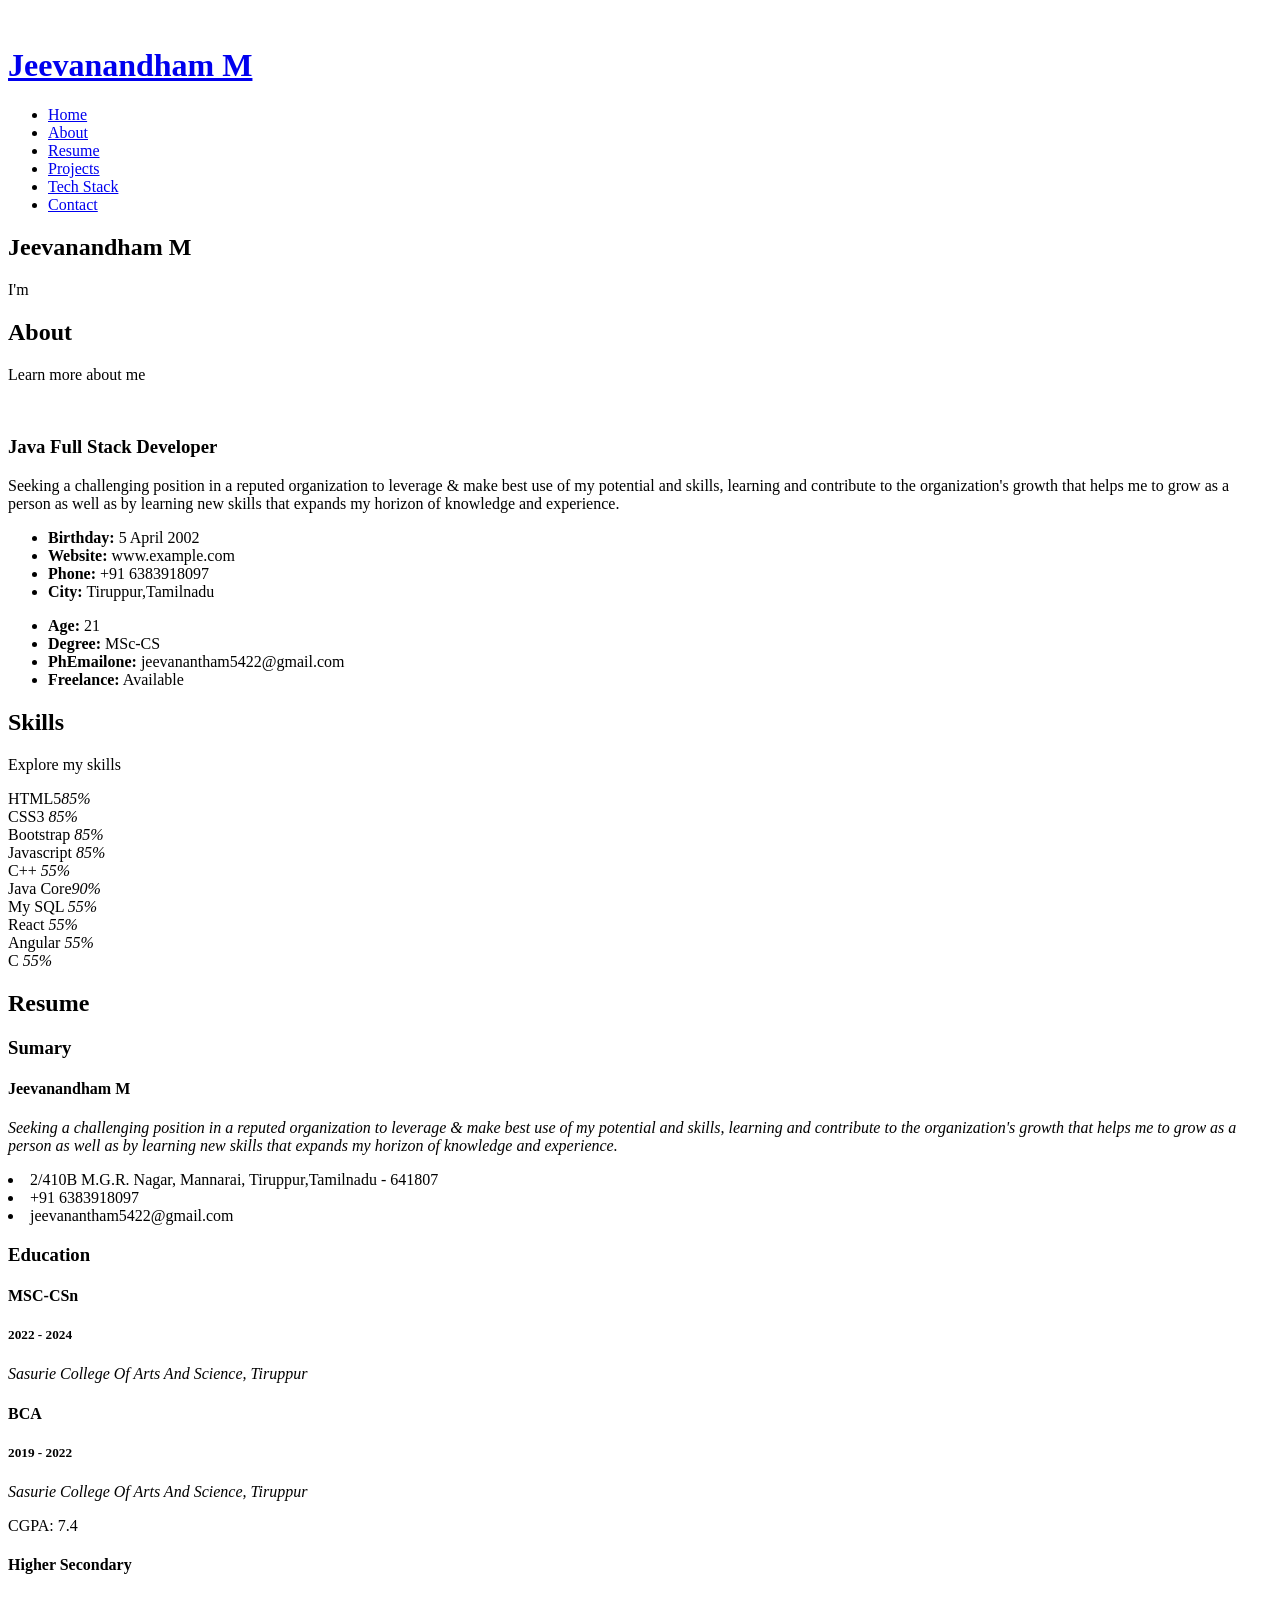
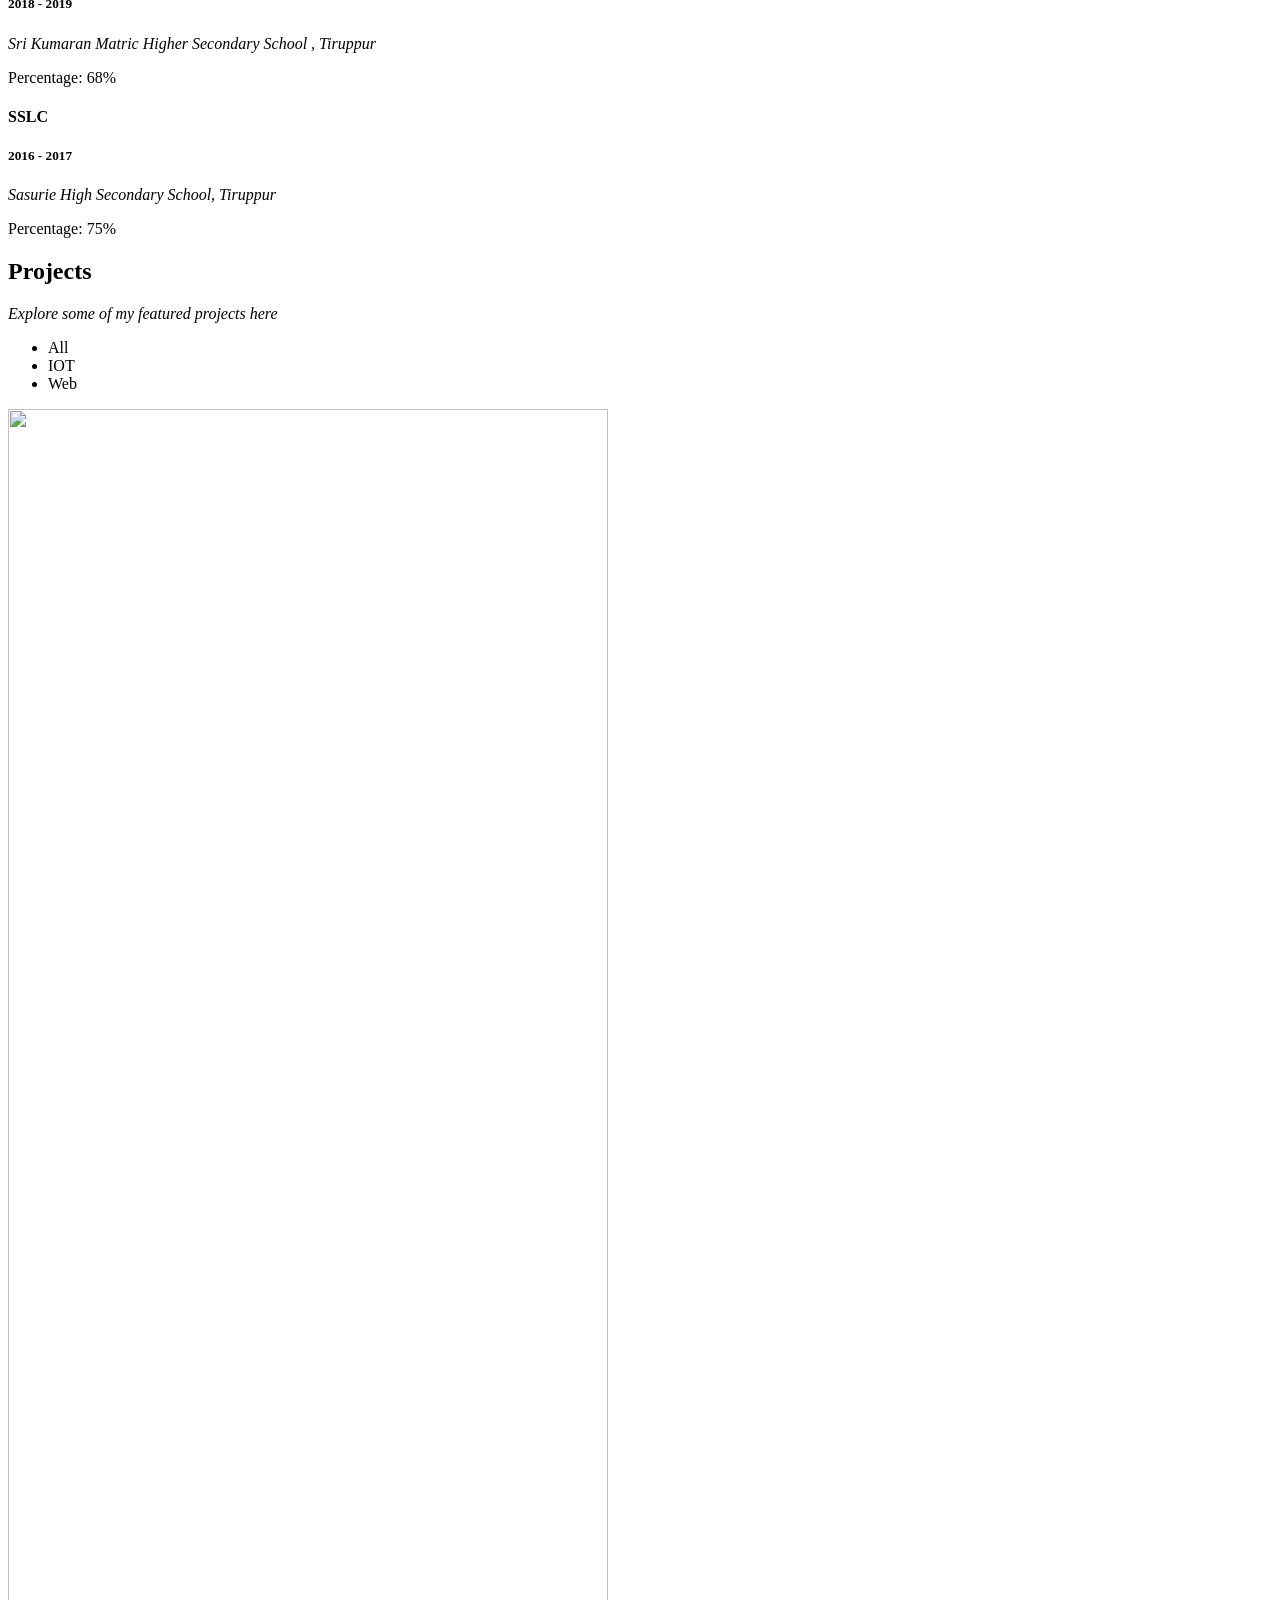
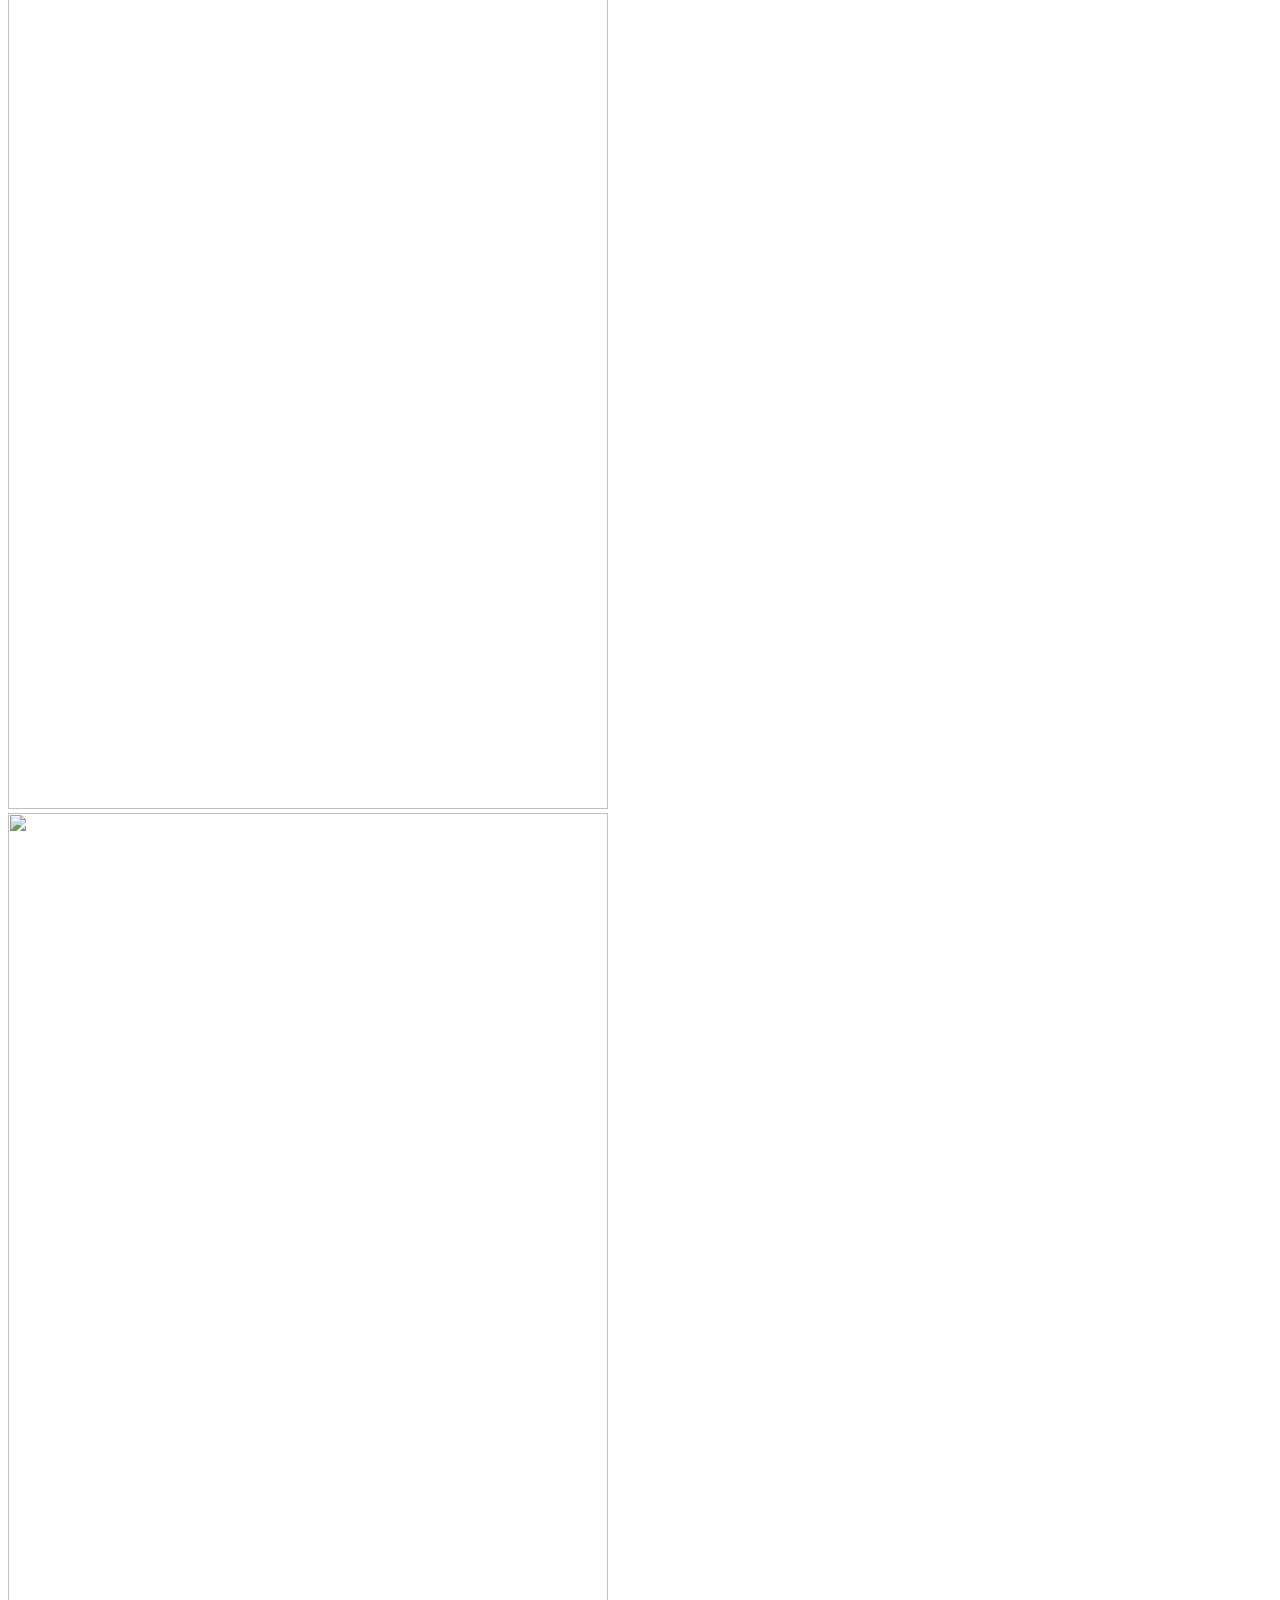
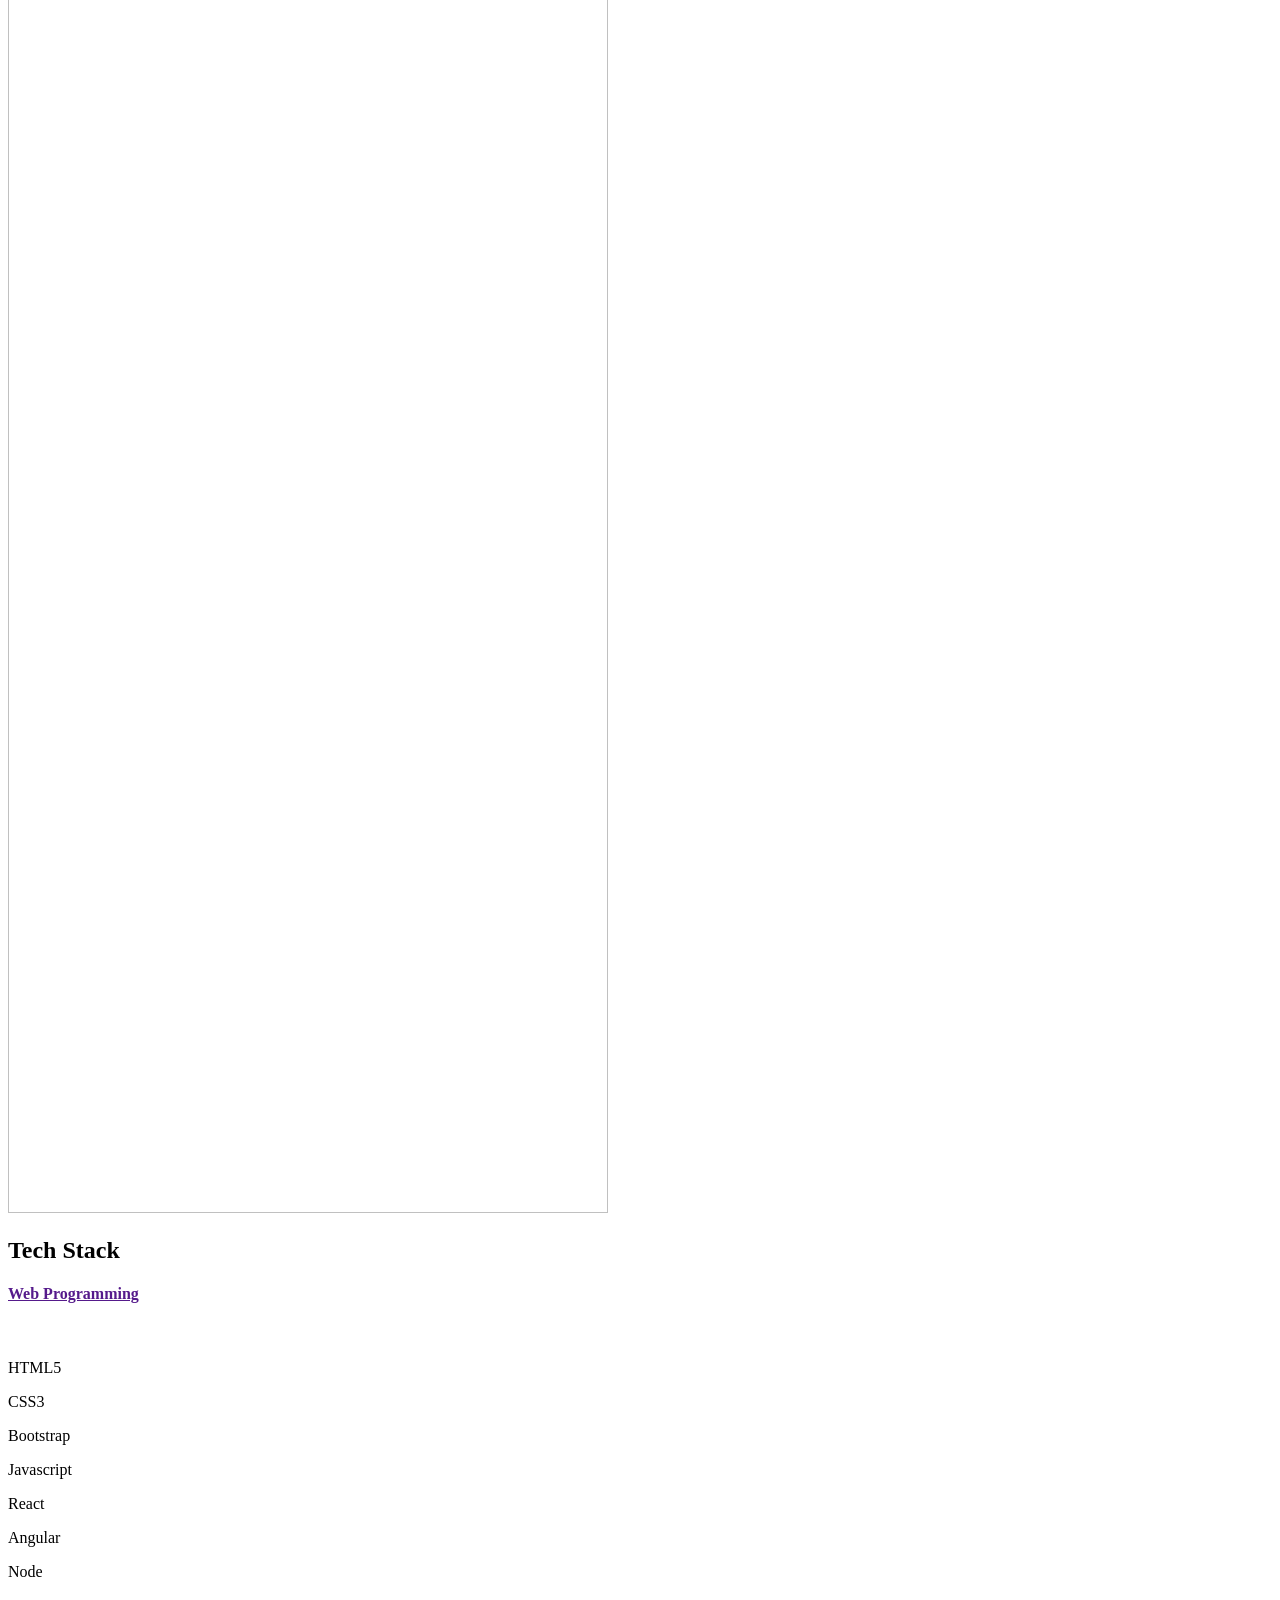
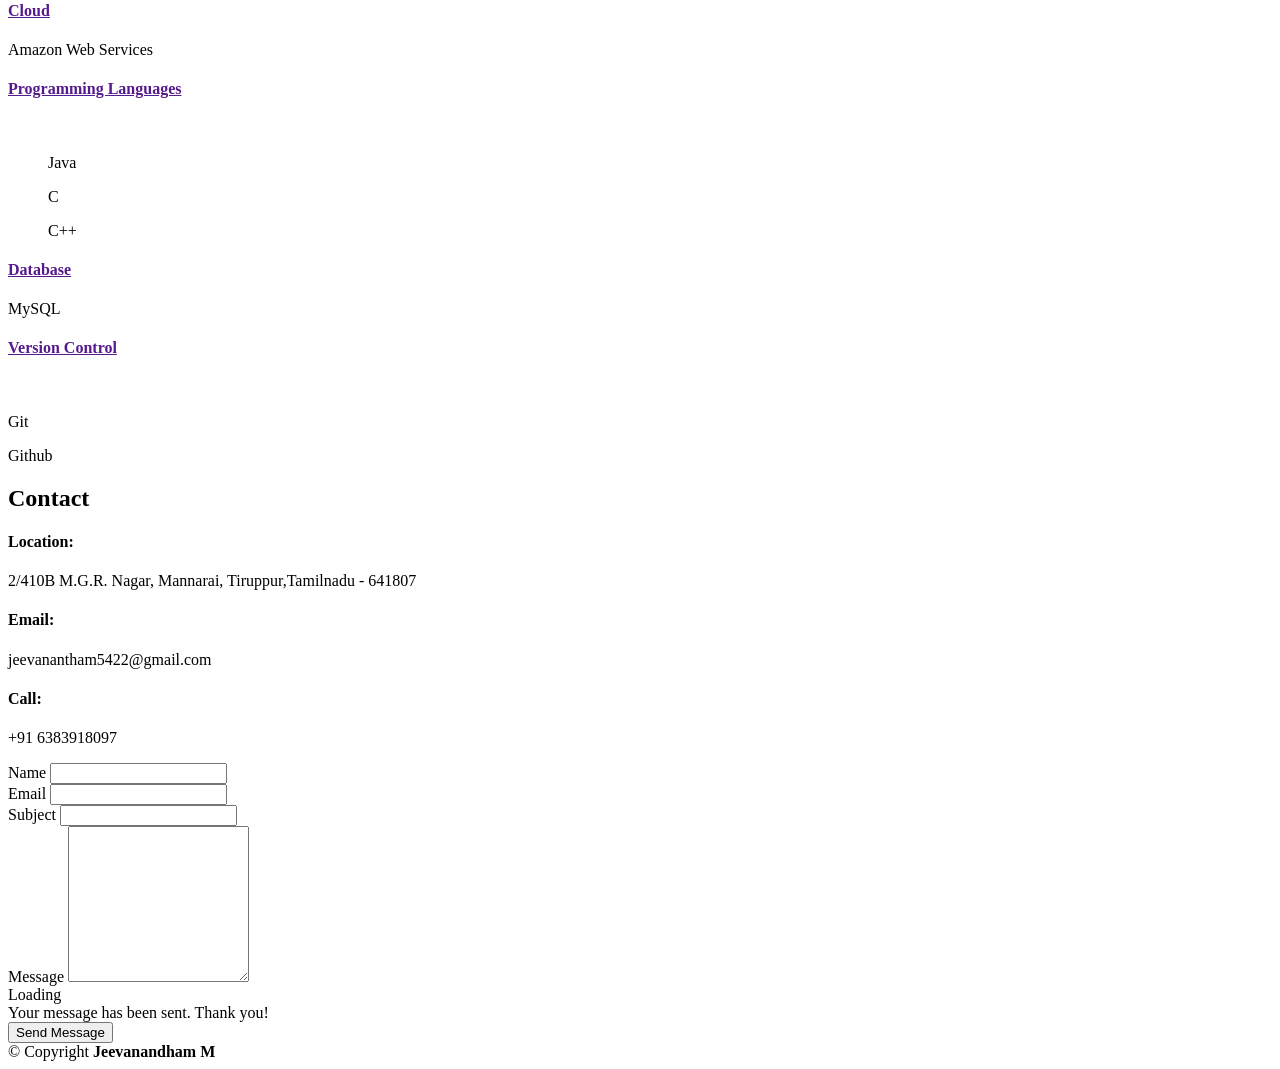
==== index.html @ 2268c5b4 "Add files via upload" ====
<!DOCTYPE html>
<html lang="en">

<head>
  <meta charset="utf-8">
  <meta content="width=device-width, initial-scale=1.0" name="viewport">

  <title>Portfolio</title>
  <meta content="" name="description">
  <meta content="" name="keywords">

  <!-- Favicons -->
  <link href="assets/img/favicon.png" rel="icon">
  <link href="assets/img/apple-touch-icon.png" rel="apple-touch-icon">

  <!-- Google Fonts -->
  <link href="https://fonts.googleapis.com/css?family=Open+Sans:300,300i,400,400i,600,600i,700,700i|Raleway:300,300i,400,400i,500,500i,600,600i,700,700i|Poppins:300,300i,400,400i,500,500i,600,600i,700,700i" rel="stylesheet">

  <!-- Vendor CSS Files -->
  <link href="assets/vendor/aos/aos.css" rel="stylesheet">
  <link href="assets/vendor/bootstrap/css/bootstrap.min.css" rel="stylesheet">
  <link href="assets/vendor/bootstrap-icons/bootstrap-icons.css" rel="stylesheet">
  <link href="assets/vendor/boxicons/css/boxicons.min.css" rel="stylesheet">
  <link href="assets/vendor/glightbox/css/glightbox.min.css" rel="stylesheet">
  <link href="assets/vendor/swiper/swiper-bundle.min.css" rel="stylesheet">

  <!-- Template Main CSS File -->
  <link href="assets/css/style.css" rel="stylesheet">

  <!-- =======================================================
  * Template Name: iPortfolio
  * Updated: Mar 12 2024 with Bootstrap v5.3.3
  * Template URL: https://bootstrapmade.com/iportfolio-bootstrap-portfolio-websites-template/
  * Author: BootstrapMade.com
  * License: https://bootstrapmade.com/license/
  ======================================================== -->
</head>

<body>

  <!-- ======= Mobile nav toggle button ======= -->
  <i class="bi bi-list mobile-nav-toggle d-xl-none"></i>

  <!-- ======= Header ======= -->
  <header id="header">
    <div class="d-flex flex-column">

      <div class="profile">
        <img src="assets/img/profile-img.jpeg" alt="" class="img-fluid rounded-circle">
        <h1 class="text-light"><a href="index.html">Jeevanandham M</a></h1>
        <div class="social-links mt-3 text-center">
          <a href="https://github.com/jeeva54" class="github"><i class="bx bxl-github"></i></a>
          <a href="https://www.linkedin.com/in/jeeva-nantham-ab039b26a/" class="linkedin"><i class="bx bxl-linkedin"></i></a>
        </div>
      </div>

      <nav id="navbar" class="nav-menu navbar">
        <ul>
          <li><a href="#hero" class="nav-link scrollto active"><i class="bx bx-home"></i> <span>Home</span></a></li>
          <li><a href="#about" class="nav-link scrollto"><i class="bx bx-user"></i> <span>About</span></a></li>
          <li><a href="#resume" class="nav-link scrollto"><i class="bx bx-file-blank"></i> <span>Resume</span></a></li>
          <li><a href="#portfolio" class="nav-link scrollto"><i class="bx bx-book-content"></i> <span>Projects</span></a></li>
          <li><a href="#services" class="nav-link scrollto"><i class="bx bx-server"></i> <span>Tech Stack</span></a></li>
          <li><a href="#contact" class="nav-link scrollto"><i class="bx bx-envelope"></i> <span>Contact</span></a></li>
        </ul>
      </nav><!-- .nav-menu -->
    </div>
  </header><!-- End Header -->

  <!-- ======= Hero Section ======= -->
  <section id="hero" class="d-flex flex-column justify-content-center align-items-center">
    <div class="hero-container" data-aos="fade-in">
      <h1>Jeevanandham M</h1>
      <p>I'm <span class="typed" data-typed-items="Java Full Stack Developer"></span></p>
    </div>
  </section><!-- End Hero -->

  <main id="main">

    <!-- ======= About Section ======= -->
    <section id="about" class="about">
      <div class="container">

        <div class="section-title">
          <h2>About</h2>
          <p>Learn more about me</p>
        </div>

        <div class="row">
          <div class="col-lg-4" data-aos="fade-right">
            <img src="assets/img/profile-img.jpeg" class="img-fluid" alt="">
          </div>
          <div class="col-lg-8 pt-4 pt-lg-0 content" data-aos="fade-left">
            <h3>Java Full Stack Developer</h3>
            <p class="fst-italic">
              Seeking a challenging position in a reputed organization to
              leverage & make best use of my potential and skills, learning
              and contribute to the organization's growth that helps me to
              grow as a person as well as by learning new skills that
              expands my horizon of knowledge and experience.
            </p>
            <div class="row">
              <div class="col-lg-6">
                <ul>
                  <li><i class="bi bi-chevron-right"></i> <strong>Birthday:</strong> <span>5 April 2002</span></li>
                  <li><i class="bi bi-chevron-right"></i> <strong>Website:</strong> <span>www.example.com</span></li>
                  <li><i class="bi bi-chevron-right"></i> <strong>Phone:</strong> <span>+91 6383918097</span></li>
                  <li><i class="bi bi-chevron-right"></i> <strong>City:</strong> <span>Tiruppur,Tamilnadu</span></li>
                </ul>
              </div>
              <div class="col-lg-6">
                <ul>
                  <li><i class="bi bi-chevron-right"></i> <strong>Age:</strong> <span>21</span></li>
                  <li><i class="bi bi-chevron-right"></i> <strong>Degree:</strong> <span>MSc-CS</span></li>
                  <li><i class="bi bi-chevron-right"></i> <strong>PhEmailone:</strong> <span>jeevanantham5422@gmail.com</span></li>
                  <li><i class="bi bi-chevron-right"></i> <strong>Freelance:</strong> <span>Available</span></li>
                </ul>
              </div>
            </div>
          </div>
        </div>

      </div>
    </section><!-- End About Section -->


    <!-- ======= Skills Section ======= -->
    <section id="skills" class="skills section-bg">
      <div class="container">

        <div class="section-title">
          <h2>Skills</h2>
          <p> Explore my skills</p>
        </div>

        <div class="row skills-content">

          <div class="col-lg-6" data-aos="fade-up">

            <div class="progress">
              <span class="skill">HTML5<i class="val">85%</i></span>
              <div class="progress-bar-wrap">
                <div class="progress-bar" role="progressbar" aria-valuenow="100" aria-valuemin="0" aria-valuemax="100"></div>
              </div>
            </div>

            <div class="progress">
              <span class="skill">CSS3 <i class="val">85%</i></span>
              <div class="progress-bar-wrap">
                <div class="progress-bar" role="progressbar" aria-valuenow="90" aria-valuemin="0" aria-valuemax="100"></div>
              </div>
            </div>

            <div class="progress">
              <span class="skill">Bootstrap <i class="val">85%</i></span>
              <div class="progress-bar-wrap">
                <div class="progress-bar" role="progressbar" aria-valuenow="90" aria-valuemin="0" aria-valuemax="100"></div>
              </div>
            </div>

            <div class="progress">
              <span class="skill">Javascript <i class="val">85%</i></span>
              <div class="progress-bar-wrap">
                <div class="progress-bar" role="progressbar" aria-valuenow="90" aria-valuemin="0" aria-valuemax="100"></div>
              </div>
            </div>

            <div class="progress">
              <span class="skill">C++ <i class="val">55%</i></span>
              <div class="progress-bar-wrap">
                <div class="progress-bar" role="progressbar" aria-valuenow="80" aria-valuemin="0" aria-valuemax="100"></div>
              </div>
            </div>

          </div>

          <div class="col-lg-6" data-aos="fade-up" data-aos-delay="100">

            <div class="progress">
              <span class="skill">Java Core<i class="val">90%</i></span>
              <div class="progress-bar-wrap">
                <div class="progress-bar" role="progressbar" aria-valuenow="75" aria-valuemin="0" aria-valuemax="100"></div>
              </div>
            </div>

            <div class="progress">
              <span class="skill">My SQL <i class="val">55%</i></span>
              <div class="progress-bar-wrap">
                <div class="progress-bar" role="progressbar" aria-valuenow="80" aria-valuemin="0" aria-valuemax="100"></div>
              </div>
            </div>

            <div class="progress">
              <span class="skill">React <i class="val">55%</i></span>
              <div class="progress-bar-wrap">
                <div class="progress-bar" role="progressbar" aria-valuenow="80" aria-valuemin="0" aria-valuemax="100"></div>
              </div>
            </div>

            <div class="progress">
              <span class="skill">Angular <i class="val">55%</i></span>
              <div class="progress-bar-wrap">
                <div class="progress-bar" role="progressbar" aria-valuenow="80" aria-valuemin="0" aria-valuemax="100"></div>
              </div>
            </div>

            <div class="progress">
              <span class="skill">C <i class="val">55%</i></span>
              <div class="progress-bar-wrap">
                <div class="progress-bar" role="progressbar" aria-valuenow="80" aria-valuemin="0" aria-valuemax="100"></div>
              </div>
            </div>

          </div>

        </div>

      </div>
    </section><!-- End Skills Section -->

    <!-- ======= Resume Section ======= -->
    <section id="resume" class="resume">
      <div class="container">

        <div class="section-title">
          <h2>Resume</h2>
        </div>

        <div class="row">
          <div class="col-lg-6" data-aos="fade-up">
            <h3 class="resume-title">Sumary</h3>
            <div class="resume-item pb-0">
              <h4>Jeevanandham M</h4>
              <p><em>Seeking a challenging position in a reputed organization to
                leverage & make best use of my potential and skills, learning
                and contribute to the organization's growth that helps me to
                grow as a person as well as by learning new skills that
                expands my horizon of knowledge and experience. </em><p>
                <li>2/410B M.G.R. Nagar,
                  Mannarai, Tiruppur,Tamilnadu -
                  641807
                  </li>
                <li>+91 6383918097</li>
                <li>jeevanantham5422@gmail.com</li>
              </ul>
            </div>

            <h3 class="resume-title">Education</h3>
            <div class="resume-item">
              <h4>MSC-CSn</h4>
              <h5>2022 - 2024</h5>
              <p><em>Sasurie College Of Arts And
                Science, Tiruppur</em></p>
            </div>
            <div class="resume-item">
              <h4>BCA</h4>
              <h5>2019 - 2022</h5>
              <p><em>Sasurie College Of Arts And
                Science, Tiruppur</em></p>
                <p>CGPA: 7.4</p>
              </div>
              <div class="resume-item">
                <h4>Higher Secondary </h4>
                <h5>2018 - 2019</h5>
                <p><em>Sri Kumaran Matric Higher
                  Secondary School , Tiruppur</em></p>
                  <p>Percentage: 68%</p>
                </div>
                <div class="resume-item">
                  <h4>SSLC</h4>
                  <h5>2016 - 2017</h5>
                  <p><em>Sasurie High Secondary
                    School, Tiruppur</em></p>
                    <p>Percentage: 75%</p>
                  </div>
                </div>
        </div>

      </div>
    </section><!-- End Resume Section -->

    <!-- ======= Portfolio Section ======= -->
    <section id="portfolio" class="portfolio section-bg">
      <div class="container">

        <div class="section-title">
          <h2>Projects</h2>
          <p><Em>Explore some of my featured projects here</Em></p>
        </div>

        <div class="row" data-aos="fade-up">
          <div class="col-lg-12 d-flex justify-content-center">
            <ul id="portfolio-flters">
              <li data-filter="*" class="filter-active">All</li>
              <li data-filter=".filter-app">IOT</li>
              <li data-filter=".filter-web">Web</li>
            </ul>
          </div>
        </div>

        <div class="row portfolio-container" data-aos="fade-up" data-aos-delay="100">

          <div class="col-lg-4 col-md-6 portfolio-item filter-app">
            <div class="portfolio-wrap">
              <img src="assets/img/portfolio/portfolio-1.jpg" width = '600' height = '2000' class="img-fluid" alt="">
              <div class="portfolio-links">
                <a href="assets/img/portfolio/portfolio-1.jpg" data-gallery="portfolioGallery" class="portfolio-lightbox" title="App 1"><i class="bx bx-plus"></i></a>
                <a href="portfolio-details-1.html" title="More Details"><i class="bx bx-link"></i></a>
              </div>
            </div>
          </div>
          <div class="col-lg-4 col-md-6 portfolio-item filter-app">
            <div class="portfolio-wrap">
              <img src="assets/img/portfolio/portfolio-2.jpg" width = '600' height = '2000' class="img-fluid" alt="">
              <div class="portfolio-links">
                <a href="assets/img/portfolio/portfolio-2.jpg" data-gallery="portfolioGallery" class="portfolio-lightbox" title="App 1"><i class="bx bx-plus"></i></a>
                <a href="portfolio-details-1.html" title="More Details"><i class="bx bx-link"></i></a>
              </div>
            </div>
          </div>
      </div>
    </section><!-- End Portfolio Section -->

    <!-- ======= Services Section ======= -->
    <section id="services" class="services">
      <div class="container">

        <div class="section-title">
          <h2>Tech Stack</h2>
          </div>

        <div class="row">
          <div class="col-lg-4 col-md-6 icon-box" data-aos="fade-up">
            <div class="icon"><i class="bi bi-briefcase"></i></div>
            <h4 class="title"><a href="">Web Programming</a></h4>
            <br>
            <p>HTML5</p>
            <p>CSS3</p>
            <p>Bootstrap</p>
            <p>Javascript</p>
            <p>React</p>
            <p>Angular</p>
            <p>Node</p>
            </div>
          <div class="col-lg-4 col-md-6 icon-box" data-aos="fade-up" data-aos-delay="100">
            <div class="icon"><i class="bi bi-card-checklist"></i></div>
            <h4 class="title"><a href="">Cloud</a></h4>
            <p>Amazon Web Services</p>
          </div>
          <div class="col-lg-4 col-md-6 icon-box" data-aos="fade-up" data-aos-delay="200">
            <div class="icon"><i class="bi bi-bar-chart"></i></div>
            <h4 class="title"><a href="">Programming Languages</a></h4>
            <ul><br>
            <p >Java</p>
            <p >C</p>
            <p >C++</p>
          </ul>
          </div>
          <div class="col-lg-4 col-md-6 icon-box" data-aos="fade-up" data-aos-delay="300">
            <div class="icon"><i class="bi bi-binoculars"></i></div>
            <h4 class="title"><a href="">Database</a></h4>
            <p>MySQL</p>
          </div>
          <div class="col-lg-4 col-md-6 icon-box" data-aos="fade-up" data-aos-delay="400">
            <div class="icon"><i class="bi bi-brightness-high"></i></div>
            <h4 class="title"><a href="">Version Control</a></h4><br>
            <p>Git</p>
            <p>Github</p>
          </div>
        </div>
      </div>
    </section><!-- End Services Section -->


    <!-- ======= Contact Section ======= -->
    <section id="contact" class="contact">
      <div class="container">

        <div class="section-title">
          <h2>Contact</h2>
        </div>

        <div class="row" data-aos="fade-in">

          <div class="col-lg-5 d-flex align-items-stretch">
            <div class="info">
              <div class="address">
                <i class="bi bi-geo-alt"></i>
                <h4>Location:</h4>
                <p>2/410B M.G.R. Nagar,
                  Mannarai, Tiruppur,Tamilnadu -
                  641807
                  </p>
              </div>

              <div class="email">
                <i class="bi bi-envelope"></i>
                <h4>Email:</h4>
                <p>jeevanantham5422@gmail.com</p>
              </div>

              <div class="phone">
                <i class="bi bi-phone"></i>
                <h4>Call:</h4>
                <p>+91 6383918097</p>
              </div>

              </div>

          </div>

          <div class="col-lg-7 mt-5 mt-lg-0 d-flex align-items-stretch">
            <form action="forms/contact.php" method="post" role="form" class="php-email-form">
              <div class="row">
                <div class="form-group col-md-6">
                  <label for="name">Name</label>
                  <input type="text" name="name" class="form-control" id="name" required>
                </div>
                <div class="form-group col-md-6">
                  <label for="name">Email</label>
                  <input type="email" class="form-control" name="email" id="email" required>
                </div>
              </div>
              <div class="form-group">
                <label for="name">Subject</label>
                <input type="text" class="form-control" name="subject" id="subject" required>
              </div>
              <div class="form-group">
                <label for="name">Message</label>
                <textarea class="form-control" name="message" rows="10" required></textarea>
              </div>
              <div class="my-3">
                <div class="loading">Loading</div>
                <div class="error-message"></div>
                <div class="sent-message">Your message has been sent. Thank you!</div>
              </div>
              <div class="text-center"><button type="submit">Send Message</button></div>
            </form>
          </div>

        </div>

      </div>
    </section><!-- End Contact Section -->

  </main><!-- End #main -->

  <!-- ======= Footer ======= -->
  <footer id="footer">
    <div class="container">
      <div class="copyright">
        &copy; Copyright <strong><span>Jeevanandham M</span></strong>
      </div>
    </div>
  </footer><!-- End  Footer -->

  <a href="#" class="back-to-top d-flex align-items-center justify-content-center"><i class="bi bi-arrow-up-short"></i></a>

  <!-- Vendor JS Files -->
  <script src="assets/vendor/purecounter/purecounter_vanilla.js"></script>
  <script src="assets/vendor/aos/aos.js"></script>
  <script src="assets/vendor/bootstrap/js/bootstrap.bundle.min.js"></script>
  <script src="assets/vendor/glightbox/js/glightbox.min.js"></script>
  <script src="assets/vendor/isotope-layout/isotope.pkgd.min.js"></script>
  <script src="assets/vendor/swiper/swiper-bundle.min.js"></script>
  <script src="assets/vendor/typed.js/typed.umd.js"></script>
  <script src="assets/vendor/waypoints/noframework.waypoints.js"></script>
  <script src="assets/vendor/php-email-form/validate.js"></script>

  <!-- Template Main JS File -->
  <script src="assets/js/main.js"></script>

</body>

</html>
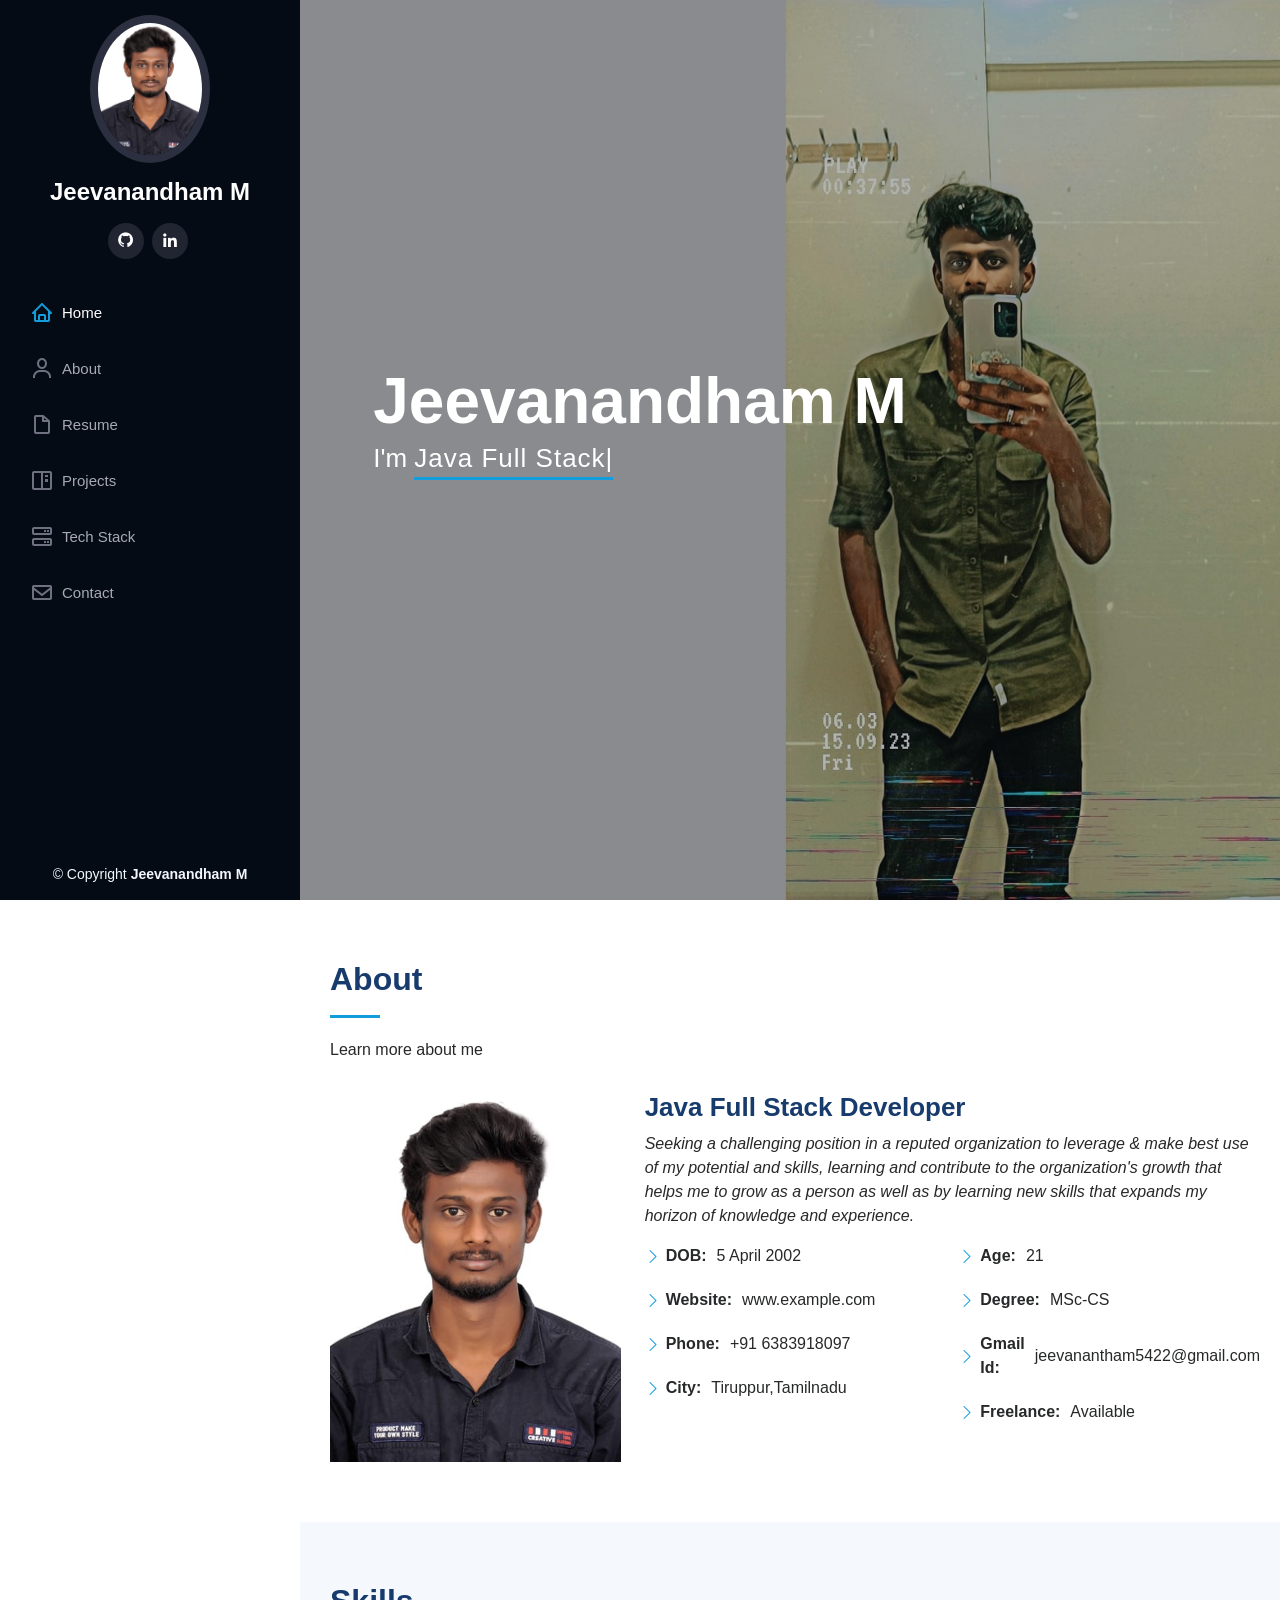
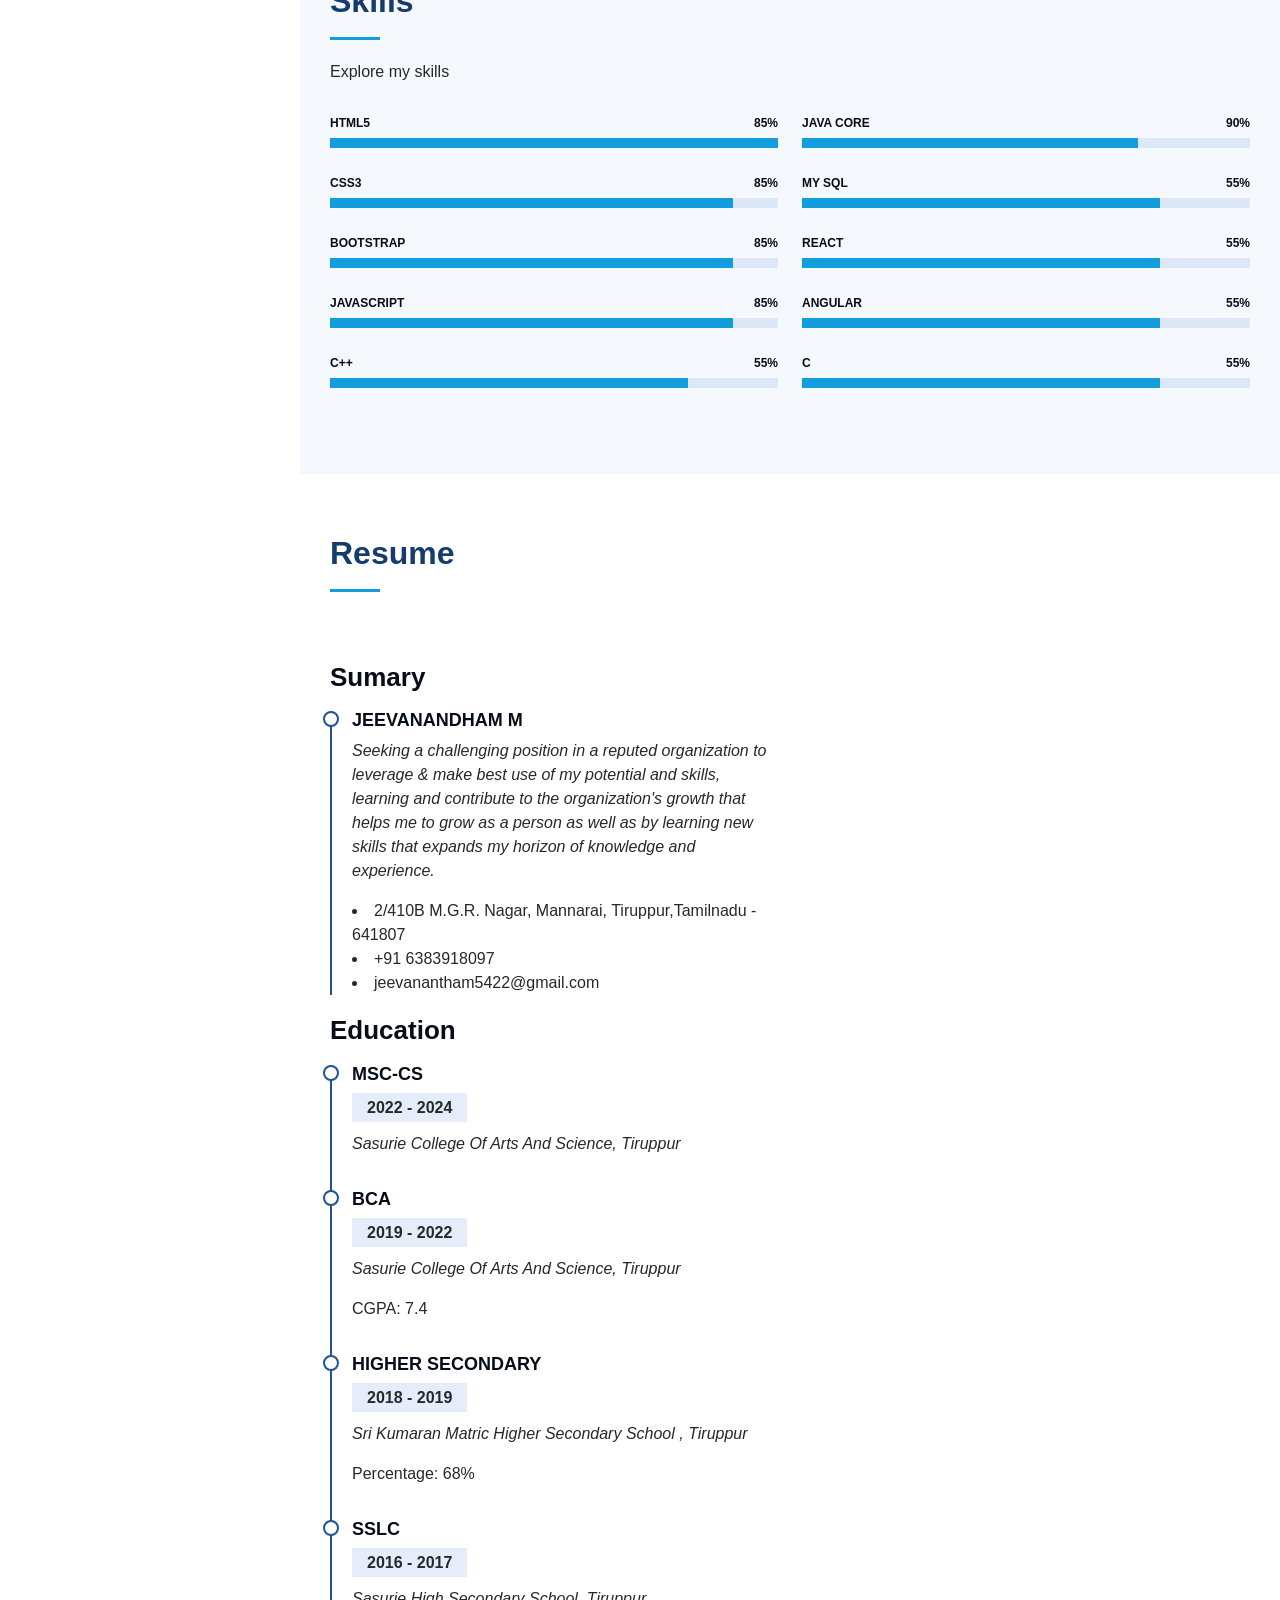
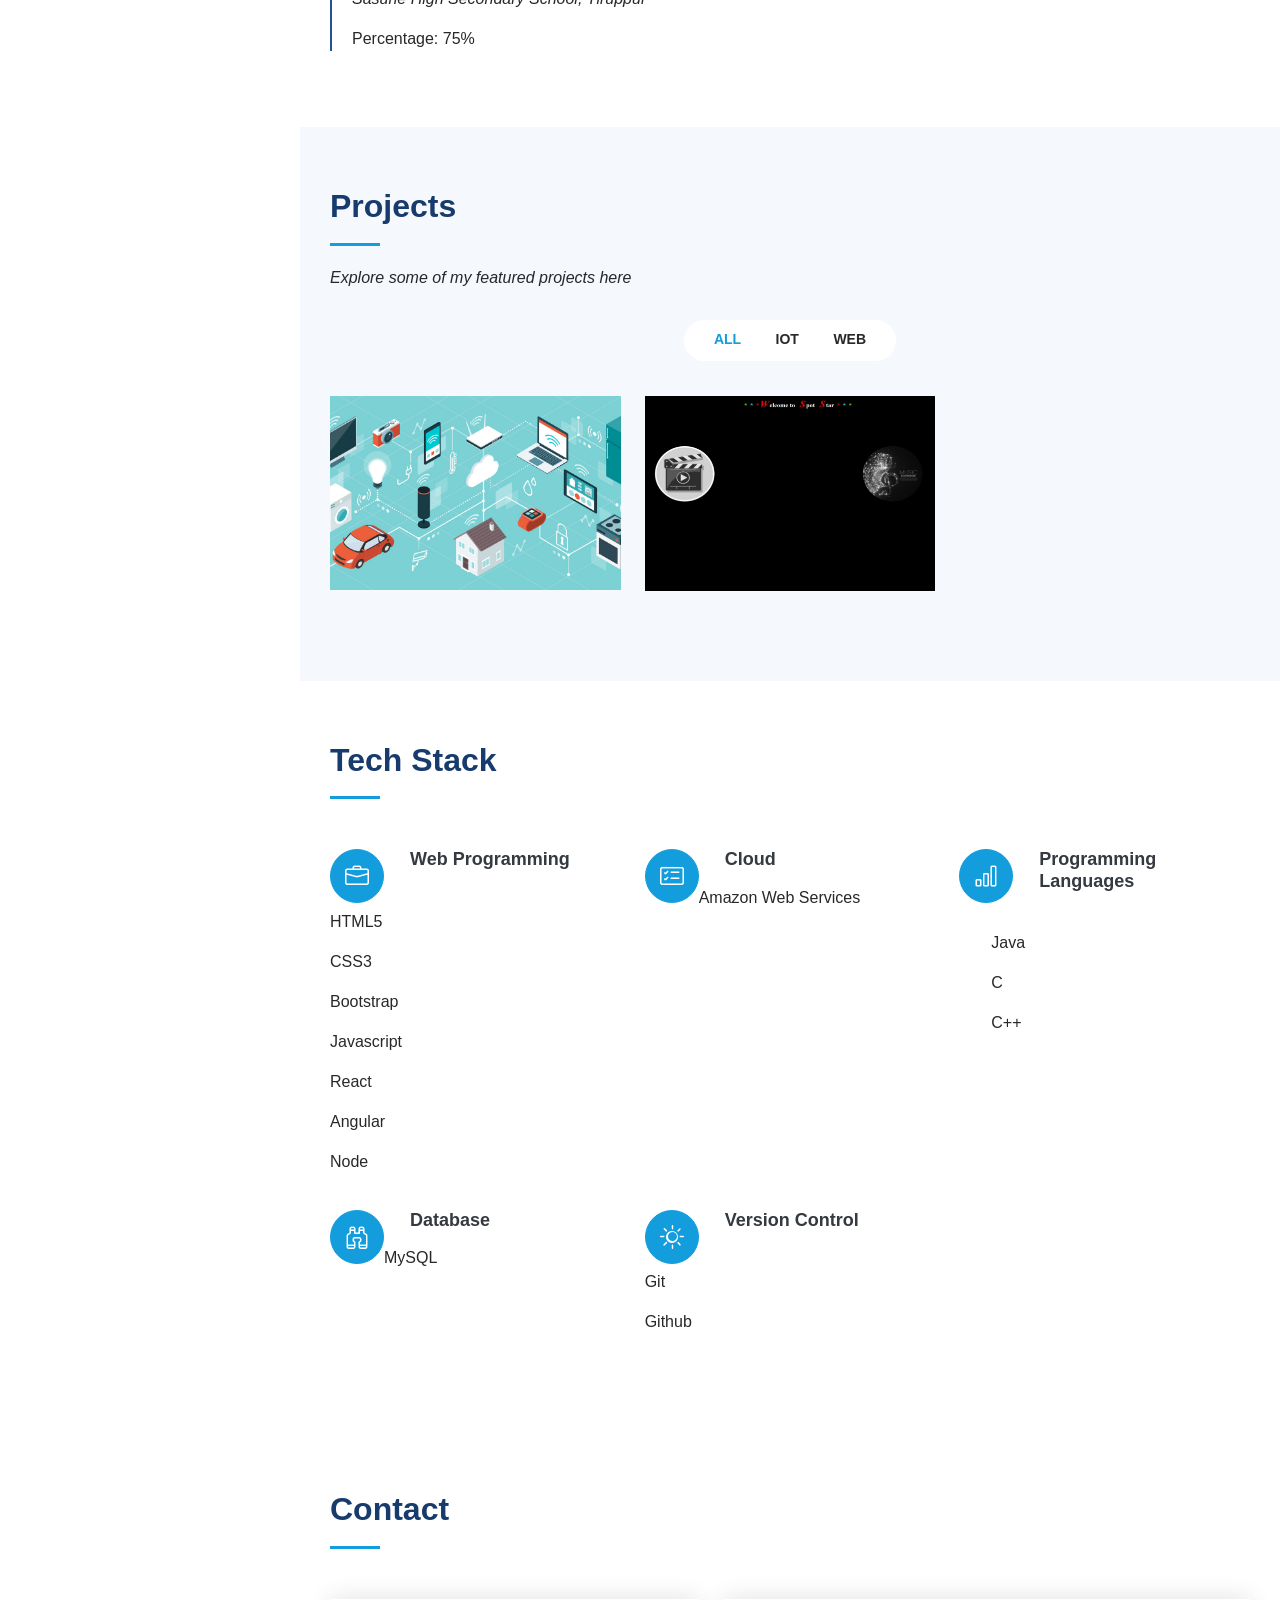
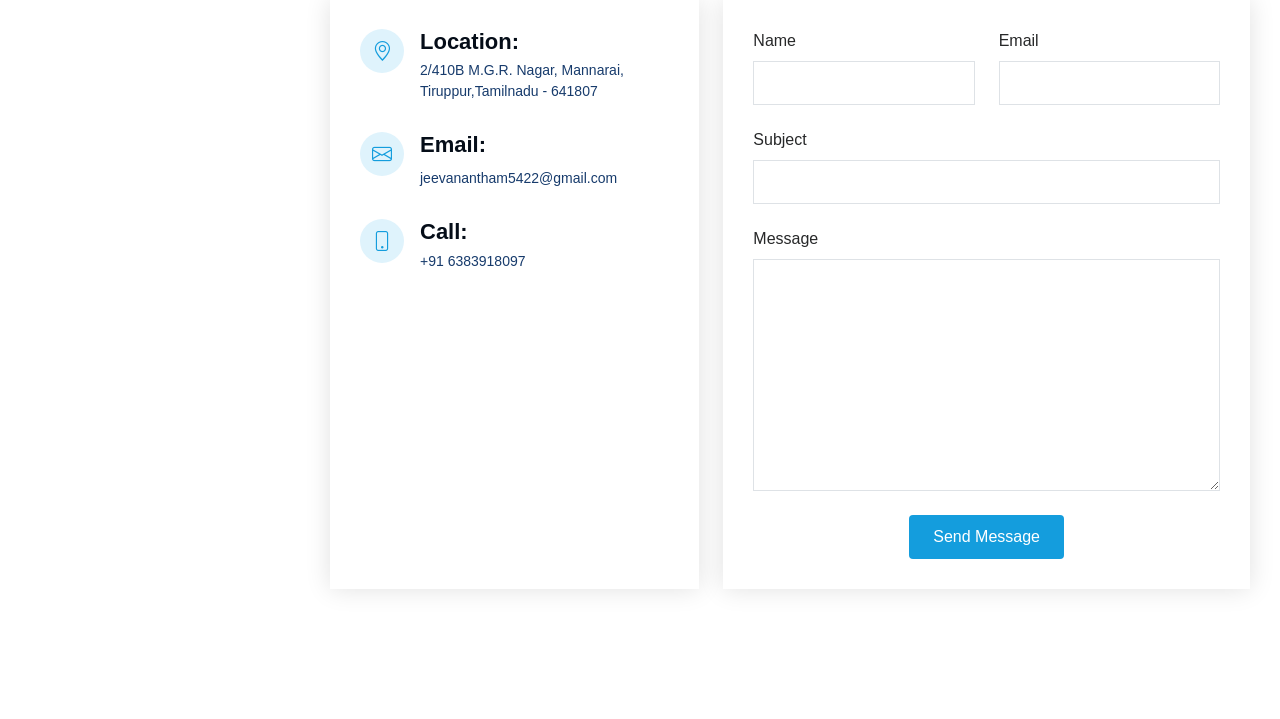
==== commit 898744bc: "Update index.html" ====
--- a/index.html
+++ b/index.html
@@ -102,7 +102,7 @@
             <div class="row">
               <div class="col-lg-6">
                 <ul>
-                  <li><i class="bi bi-chevron-right"></i> <strong>Birthday:</strong> <span>5 April 2002</span></li>
+                  <li><i class="bi bi-chevron-right"></i> <strong>DOB:</strong> <span>5 April 2002</span></li>
                   <li><i class="bi bi-chevron-right"></i> <strong>Website:</strong> <span>www.example.com</span></li>
                   <li><i class="bi bi-chevron-right"></i> <strong>Phone:</strong> <span>+91 6383918097</span></li>
                   <li><i class="bi bi-chevron-right"></i> <strong>City:</strong> <span>Tiruppur,Tamilnadu</span></li>
@@ -112,7 +112,7 @@
                 <ul>
                   <li><i class="bi bi-chevron-right"></i> <strong>Age:</strong> <span>21</span></li>
                   <li><i class="bi bi-chevron-right"></i> <strong>Degree:</strong> <span>MSc-CS</span></li>
-                  <li><i class="bi bi-chevron-right"></i> <strong>PhEmailone:</strong> <span>jeevanantham5422@gmail.com</span></li>
+                  <li><i class="bi bi-chevron-right"></i> <strong>Gmail Id:</strong> <span>jeevanantham5422@gmail.com</span></li>
                   <li><i class="bi bi-chevron-right"></i> <strong>Freelance:</strong> <span>Available</span></li>
                 </ul>
               </div>
@@ -247,7 +247,7 @@
 
             <h3 class="resume-title">Education</h3>
             <div class="resume-item">
-              <h4>MSC-CSn</h4>
+              <h4>MSC-CS</h4>
               <h5>2022 - 2024</h5>
               <p><em>Sasurie College Of Arts And
                 Science, Tiruppur</em></p>
@@ -472,4 +472,4 @@
 
 </body>
 
-</html>+</html>
--- a/assets/css/style.css
+++ b/assets/css/style.css
@@ -0,0 +1,1106 @@
+/**
+* Template Name: iPortfolio
+* Updated: Mar 12 2024 with Bootstrap v5.3.3
+* Template URL: https://bootstrapmade.com/iportfolio-bootstrap-portfolio-websites-template/
+* Author: BootstrapMade.com
+* License: https://bootstrapmade.com/license/
+*/
+
+/*--------------------------------------------------------------
+# General
+--------------------------------------------------------------*/
+body {
+  font-family: "Open Sans", sans-serif;
+  color: #272829;
+}
+
+a {
+  color: #149ddd;
+  text-decoration: none;
+}
+
+a:hover {
+  color: #37b3ed;
+  text-decoration: none;
+}
+
+h1,
+h2,
+h3,
+h4,
+h5,
+h6 {
+  font-family: "Raleway", sans-serif;
+}
+
+/*--------------------------------------------------------------
+# Back to top button
+--------------------------------------------------------------*/
+.back-to-top {
+  position: fixed;
+  visibility: hidden;
+  opacity: 0;
+  right: 15px;
+  bottom: 15px;
+  z-index: 996;
+  background: #149ddd;
+  width: 40px;
+  height: 40px;
+  border-radius: 50px;
+  transition: all 0.4s;
+}
+
+.back-to-top i {
+  font-size: 28px;
+  color: #fff;
+  line-height: 0;
+}
+
+.back-to-top:hover {
+  background: #2eafec;
+  color: #fff;
+}
+
+.back-to-top.active {
+  visibility: visible;
+  opacity: 1;
+}
+
+/*--------------------------------------------------------------
+# Header
+--------------------------------------------------------------*/
+#header {
+  position: fixed;
+  top: 0;
+  left: 0;
+  bottom: 0;
+  width: 300px;
+  transition: all ease-in-out 0.5s;
+  z-index: 9997;
+  transition: all 0.5s;
+  padding: 0 15px;
+  background: #040b14;
+  overflow-y: auto;
+}
+
+#header .profile img {
+  margin: 15px auto;
+  display: block;
+  width: 120px;
+  border: 8px solid #2c2f3f;
+}
+
+#header .profile h1 {
+  font-size: 24px;
+  margin: 0;
+  padding: 0;
+  font-weight: 600;
+  -moz-text-align-last: center;
+  text-align-last: center;
+  font-family: "Poppins", sans-serif;
+}
+
+#header .profile h1 a,
+#header .profile h1 a:hover {
+  color: #fff;
+  text-decoration: none;
+}
+
+#header .profile .social-links a {
+  font-size: 18px;
+  display: inline-block;
+  background: #212431;
+  color: #fff;
+  line-height: 1;
+  padding: 8px 0;
+  margin-right: 4px;
+  border-radius: 50%;
+  text-align: center;
+  width: 36px;
+  height: 36px;
+  transition: 0.3s;
+}
+
+#header .profile .social-links a:hover {
+  background: #149ddd;
+  color: #fff;
+  text-decoration: none;
+}
+
+#main {
+  margin-left: 300px;
+}
+
+.container,
+.container-fluid {
+  padding-left: 30px;
+  padding-right: 30px;
+}
+
+@media (max-width: 1199px) {
+  #header {
+    left: -300px;
+  }
+
+  #main {
+    margin-left: 0;
+  }
+
+  .container,
+  .container-fluid {
+    padding-left: 12px;
+    padding-right: 12px;
+  }
+}
+
+/*--------------------------------------------------------------
+# Navigation Menu
+--------------------------------------------------------------*/
+/* Desktop Navigation */
+.nav-menu {
+  padding: 30px 0 0 0;
+}
+
+.nav-menu * {
+  margin: 0;
+  padding: 0;
+  list-style: none;
+}
+
+.nav-menu>ul>li {
+  position: relative;
+  white-space: nowrap;
+}
+
+.nav-menu a,
+.nav-menu a:focus {
+  display: flex;
+  align-items: center;
+  color: #a8a9b4;
+  padding: 12px 15px;
+  margin-bottom: 8px;
+  transition: 0.3s;
+  font-size: 15px;
+}
+
+.nav-menu a i,
+.nav-menu a:focus i {
+  font-size: 24px;
+  padding-right: 8px;
+  color: #6f7180;
+}
+
+.nav-menu a:hover,
+.nav-menu .active,
+.nav-menu .active:focus,
+.nav-menu li:hover>a {
+  text-decoration: none;
+  color: #fff;
+}
+
+.nav-menu a:hover i,
+.nav-menu .active i,
+.nav-menu .active:focus i,
+.nav-menu li:hover>a i {
+  color: #149ddd;
+}
+
+/* Mobile Navigation */
+.mobile-nav-toggle {
+  position: fixed;
+  right: 15px;
+  top: 15px;
+  z-index: 9998;
+  border: 0;
+  font-size: 24px;
+  transition: all 0.4s;
+  outline: none !important;
+  background-color: #149ddd;
+  color: #fff;
+  width: 40px;
+  height: 40px;
+  display: inline-flex;
+  align-items: center;
+  justify-content: center;
+  line-height: 0;
+  border-radius: 50px;
+  cursor: pointer;
+}
+
+.mobile-nav-active {
+  overflow: hidden;
+}
+
+.mobile-nav-active #header {
+  left: 0;
+}
+
+/*--------------------------------------------------------------
+# Hero Section
+--------------------------------------------------------------*/
+#hero {
+  width: 100%;
+  height: 100vh;
+  background: url("../img/hero-bg.jpg") top center;
+  background-size: cover;
+}
+
+#hero:before {
+  content: "";
+  background: rgba(5, 13, 24, 0.3);
+  position: absolute;
+  bottom: 0;
+  top: 0;
+  left: 0;
+  right: 0;
+  z-index: 1;
+}
+
+#hero .hero-container {
+  position: relative;
+  z-index: 2;
+  min-width: 300px;
+}
+
+#hero h1 {
+  margin: 0 0 10px 0;
+  font-size: 64px;
+  font-weight: 700;
+  line-height: 56px;
+  color: #fff;
+}
+
+#hero p {
+  color: #fff;
+  margin-bottom: 50px;
+  font-size: 26px;
+  font-family: "Poppins", sans-serif;
+}
+
+#hero p span {
+  color: #fff;
+  padding-bottom: 4px;
+  letter-spacing: 1px;
+  border-bottom: 3px solid #149ddd;
+}
+
+@media (min-width: 1024px) {
+  #hero {
+    background-attachment: fixed;
+  }
+}
+
+@media (max-width: 768px) {
+  #hero h1 {
+    font-size: 28px;
+    line-height: 36px;
+  }
+
+  #hero h2 {
+    font-size: 18px;
+    line-height: 24px;
+    margin-bottom: 30px;
+  }
+}
+
+/*--------------------------------------------------------------
+# Sections General
+--------------------------------------------------------------*/
+section {
+  padding: 60px 0;
+  overflow: hidden;
+}
+
+.section-bg {
+  background: #f5f8fd;
+}
+
+.section-title {
+  padding-bottom: 30px;
+}
+
+.section-title h2 {
+  font-size: 32px;
+  font-weight: bold;
+  margin-bottom: 20px;
+  padding-bottom: 20px;
+  position: relative;
+  color: #173b6c;
+}
+
+.section-title h2::after {
+  content: "";
+  position: absolute;
+  display: block;
+  width: 50px;
+  height: 3px;
+  background: #149ddd;
+  bottom: 0;
+  left: 0;
+}
+
+.section-title p {
+  margin-bottom: 0;
+}
+
+/*--------------------------------------------------------------
+# About
+--------------------------------------------------------------*/
+.about .content h3 {
+  font-weight: 700;
+  font-size: 26px;
+  color: #173b6c;
+}
+
+.about .content ul {
+  list-style: none;
+  padding: 0;
+}
+
+.about .content ul li {
+  margin-bottom: 20px;
+  display: flex;
+  align-items: center;
+}
+
+.about .content ul strong {
+  margin-right: 10px;
+}
+
+.about .content ul i {
+  font-size: 16px;
+  margin-right: 5px;
+  color: #149ddd;
+  line-height: 0;
+}
+
+.about .content p:last-child {
+  margin-bottom: 0;
+}
+
+/*--------------------------------------------------------------
+# Facts
+--------------------------------------------------------------*/
+.facts {
+  padding-bottom: 30px;
+}
+
+.facts .count-box {
+  padding: 30px;
+  width: 100%;
+}
+
+.facts .count-box i {
+  display: block;
+  font-size: 44px;
+  color: #149ddd;
+  float: left;
+  line-height: 0;
+}
+
+.facts .count-box span {
+  font-size: 48px;
+  line-height: 40px;
+  display: block;
+  font-weight: 700;
+  color: #050d18;
+  margin-left: 60px;
+}
+
+.facts .count-box p {
+  padding: 15px 0 0 0;
+  margin: 0 0 0 60px;
+  font-family: "Raleway", sans-serif;
+  font-size: 14px;
+  color: #122f57;
+}
+
+.facts .count-box a {
+  font-weight: 600;
+  display: block;
+  margin-top: 20px;
+  color: #122f57;
+  font-size: 15px;
+  font-family: "Poppins", sans-serif;
+  transition: ease-in-out 0.3s;
+}
+
+.facts .count-box a:hover {
+  color: #1f5297;
+}
+
+/*--------------------------------------------------------------
+# Akills
+--------------------------------------------------------------*/
+.skills .progress {
+  height: 60px;
+  display: block;
+  background: none;
+  border-radius: 0;
+}
+
+.skills .progress .skill {
+  padding: 0;
+  margin: 0 0 6px 0;
+  text-transform: uppercase;
+  display: block;
+  font-weight: 600;
+  font-family: "Poppins", sans-serif;
+  color: #050d18;
+}
+
+.skills .progress .skill .val {
+  float: right;
+  font-style: normal;
+}
+
+.skills .progress-bar-wrap {
+  background: #dce8f8;
+  height: 10px;
+}
+
+.skills .progress-bar {
+  width: 1px;
+  height: 10px;
+  transition: 0.9s;
+  background-color: #149ddd;
+}
+
+/*--------------------------------------------------------------
+# Resume
+--------------------------------------------------------------*/
+.resume .resume-title {
+  font-size: 26px;
+  font-weight: 700;
+  margin-top: 20px;
+  margin-bottom: 20px;
+  color: #050d18;
+}
+
+.resume .resume-item {
+  padding: 0 0 20px 20px;
+  margin-top: -2px;
+  border-left: 2px solid #1f5297;
+  position: relative;
+}
+
+.resume .resume-item h4 {
+  line-height: 18px;
+  font-size: 18px;
+  font-weight: 600;
+  text-transform: uppercase;
+  font-family: "Poppins", sans-serif;
+  color: #050d18;
+  margin-bottom: 10px;
+}
+
+.resume .resume-item h5 {
+  font-size: 16px;
+  background: #e4edf9;
+  padding: 5px 15px;
+  display: inline-block;
+  font-weight: 600;
+  margin-bottom: 10px;
+}
+
+.resume .resume-item ul {
+  padding-left: 20px;
+}
+
+.resume .resume-item ul li {
+  padding-bottom: 10px;
+}
+
+.resume .resume-item:last-child {
+  padding-bottom: 0;
+}
+
+.resume .resume-item::before {
+  content: "";
+  position: absolute;
+  width: 16px;
+  height: 16px;
+  border-radius: 50px;
+  left: -9px;
+  top: 0;
+  background: #fff;
+  border: 2px solid #1f5297;
+}
+
+/*--------------------------------------------------------------
+# Portfolio
+--------------------------------------------------------------*/
+.portfolio .portfolio-item {
+  margin-bottom: 30px;
+}
+
+.portfolio #portfolio-flters {
+  padding: 0;
+  margin: 0 auto 35px auto;
+  list-style: none;
+  text-align: center;
+  background: #fff;
+  border-radius: 50px;
+  padding: 2px 15px;
+}
+
+.portfolio #portfolio-flters li {
+  cursor: pointer;
+  display: inline-block;
+  padding: 10px 15px 8px 15px;
+  font-size: 14px;
+  font-weight: 600;
+  line-height: 1;
+  text-transform: uppercase;
+  color: #272829;
+  margin-bottom: 5px;
+  transition: all 0.3s ease-in-out;
+}
+
+.portfolio #portfolio-flters li:hover,
+.portfolio #portfolio-flters li.filter-active {
+  color: #149ddd;
+}
+
+.portfolio #portfolio-flters li:last-child {
+  margin-right: 0;
+}
+
+.portfolio .portfolio-wrap {
+  transition: 0.3s;
+  position: relative;
+  overflow: hidden;
+  z-index: 1;
+}
+
+.portfolio .portfolio-wrap::before {
+  content: "";
+  background: rgba(255, 255, 255, 0.5);
+  position: absolute;
+  left: 0;
+  right: 0;
+  top: 0;
+  bottom: 0;
+  transition: all ease-in-out 0.3s;
+  z-index: 2;
+  opacity: 0;
+}
+
+.portfolio .portfolio-wrap .portfolio-links {
+  opacity: 1;
+  left: 0;
+  right: 0;
+  bottom: -60px;
+  z-index: 3;
+  position: absolute;
+  transition: all ease-in-out 0.3s;
+  display: flex;
+  justify-content: center;
+}
+
+.portfolio .portfolio-wrap .portfolio-links a {
+  color: #fff;
+  font-size: 28px;
+  text-align: center;
+  background: rgba(20, 157, 221, 0.75);
+  transition: 0.3s;
+  width: 50%;
+}
+
+.portfolio .portfolio-wrap .portfolio-links a:hover {
+  background: rgba(20, 157, 221, 0.95);
+}
+
+.portfolio .portfolio-wrap .portfolio-links a+a {
+  border-left: 1px solid #37b3ed;
+}
+
+.portfolio .portfolio-wrap:hover::before {
+  top: 0;
+  left: 0;
+  right: 0;
+  bottom: 0;
+  opacity: 1;
+}
+
+.portfolio .portfolio-wrap:hover .portfolio-links {
+  opacity: 1;
+  bottom: 0;
+}
+
+/*--------------------------------------------------------------
+# Portfolio Details
+--------------------------------------------------------------*/
+.portfolio-details {
+  padding-top: 40px;
+}
+
+.portfolio-details .portfolio-details-slider img {
+  width: 100%;
+}
+
+.portfolio-details .portfolio-details-slider .swiper-pagination {
+  margin-top: 20px;
+  position: relative;
+}
+
+.portfolio-details .portfolio-details-slider .swiper-pagination .swiper-pagination-bullet {
+  width: 12px;
+  height: 12px;
+  background-color: #fff;
+  opacity: 1;
+  border: 1px solid #149ddd;
+}
+
+.portfolio-details .portfolio-details-slider .swiper-pagination .swiper-pagination-bullet-active {
+  background-color: #149ddd;
+}
+
+.portfolio-details .portfolio-info {
+  padding: 30px;
+  box-shadow: 0px 0 30px rgba(5, 13, 24, 0.08);
+}
+
+.portfolio-details .portfolio-info h3 {
+  font-size: 22px;
+  font-weight: 700;
+  margin-bottom: 20px;
+  padding-bottom: 20px;
+  border-bottom: 1px solid #eee;
+}
+
+.portfolio-details .portfolio-info ul {
+  list-style: none;
+  padding: 0;
+  font-size: 15px;
+}
+
+.portfolio-details .portfolio-info ul li+li {
+  margin-top: 10px;
+}
+
+.portfolio-details .portfolio-description {
+  padding-top: 30px;
+}
+
+.portfolio-details .portfolio-description h2 {
+  font-size: 26px;
+  font-weight: 700;
+  margin-bottom: 20px;
+}
+
+.portfolio-details .portfolio-description p {
+  padding: 0;
+}
+
+/*--------------------------------------------------------------
+# Services
+--------------------------------------------------------------*/
+.services .icon-box {
+  margin-bottom: 20px;
+}
+
+.services .icon {
+  float: left;
+  display: flex;
+  align-items: center;
+  justify-content: center;
+  width: 54px;
+  height: 54px;
+  background: #149ddd;
+  border-radius: 50%;
+  transition: 0.5s;
+  border: 1px solid #149ddd;
+}
+
+.services .icon i {
+  color: #fff;
+  font-size: 24px;
+  line-height: 0;
+}
+
+.services .icon-box:hover .icon {
+  background: #fff;
+}
+
+.services .icon-box:hover .icon i {
+  color: #149ddd;
+}
+
+.services .title {
+  margin-left: 80px;
+  font-weight: 700;
+  margin-bottom: 15px;
+  font-size: 18px;
+}
+
+.services .title a {
+  color: #343a40;
+}
+
+.services .title a:hover {
+  color: #149ddd;
+}
+
+.services .description {
+  margin-left: 80px;
+  line-height: 24px;
+  font-size: 14px;
+}
+
+/*--------------------------------------------------------------
+# Testimonials
+--------------------------------------------------------------*/
+.testimonials .testimonials-carousel,
+.testimonials .testimonials-slider {
+  overflow: hidden;
+}
+
+.testimonials .testimonial-item {
+  box-sizing: content-box;
+  text-align: center;
+  min-height: 320px;
+}
+
+.testimonials .testimonial-item .testimonial-img {
+  width: 90px;
+  border-radius: 50%;
+  margin: 0 auto;
+}
+
+.testimonials .testimonial-item h3 {
+  font-size: 18px;
+  font-weight: bold;
+  margin: 10px 0 5px 0;
+  color: #111;
+}
+
+.testimonials .testimonial-item h4 {
+  font-size: 14px;
+  color: #999;
+  margin: 0;
+}
+
+.testimonials .testimonial-item .quote-icon-left,
+.testimonials .testimonial-item .quote-icon-right {
+  color: #c3e8fa;
+  font-size: 26px;
+}
+
+.testimonials .testimonial-item .quote-icon-left {
+  display: inline-block;
+  left: -5px;
+  position: relative;
+}
+
+.testimonials .testimonial-item .quote-icon-right {
+  display: inline-block;
+  right: -5px;
+  position: relative;
+  top: 10px;
+}
+
+.testimonials .testimonial-item p {
+  font-style: italic;
+  margin: 0 15px 15px 15px;
+  padding: 20px;
+  background: #fff;
+  position: relative;
+  margin-bottom: 35px;
+  border-radius: 6px;
+  box-shadow: 0px 2px 15px rgba(0, 0, 0, 0.1);
+}
+
+.testimonials .testimonial-item p::after {
+  content: "";
+  width: 0;
+  height: 0;
+  border-top: 20px solid #fff;
+  border-right: 20px solid transparent;
+  border-left: 20px solid transparent;
+  position: absolute;
+  bottom: -20px;
+  left: calc(50% - 20px);
+}
+
+.testimonials .swiper-pagination {
+  margin-top: 20px;
+  position: relative;
+}
+
+.testimonials .swiper-pagination .swiper-pagination-bullet {
+  width: 12px;
+  height: 12px;
+  background-color: #fff;
+  opacity: 1;
+  border: 1px solid #149ddd;
+}
+
+.testimonials .swiper-pagination .swiper-pagination-bullet-active {
+  background-color: #149ddd;
+}
+
+/*--------------------------------------------------------------
+# Contact
+--------------------------------------------------------------*/
+.contact {
+  padding-bottom: 130px;
+}
+
+.contact .info {
+  padding: 30px;
+  background: #fff;
+  width: 100%;
+  box-shadow: 0 0 24px 0 rgba(0, 0, 0, 0.12);
+}
+
+.contact .info i {
+  font-size: 20px;
+  color: #149ddd;
+  float: left;
+  width: 44px;
+  height: 44px;
+  background: #dff3fc;
+  display: flex;
+  justify-content: center;
+  align-items: center;
+  border-radius: 50px;
+  transition: all 0.3s ease-in-out;
+}
+
+.contact .info h4 {
+  padding: 0 0 0 60px;
+  font-size: 22px;
+  font-weight: 600;
+  margin-bottom: 5px;
+  color: #050d18;
+}
+
+.contact .info p {
+  padding: 0 0 10px 60px;
+  margin-bottom: 20px;
+  font-size: 14px;
+  color: #173b6c;
+}
+
+.contact .info .email p {
+  padding-top: 5px;
+}
+
+.contact .info .social-links {
+  padding-left: 60px;
+}
+
+.contact .info .social-links a {
+  font-size: 18px;
+  display: inline-block;
+  background: #333;
+  color: #fff;
+  line-height: 1;
+  padding: 8px 0;
+  border-radius: 50%;
+  text-align: center;
+  width: 36px;
+  height: 36px;
+  transition: 0.3s;
+  margin-right: 10px;
+}
+
+.contact .info .social-links a:hover {
+  background: #149ddd;
+  color: #fff;
+}
+
+.contact .info .email:hover i,
+.contact .info .address:hover i,
+.contact .info .phone:hover i {
+  background: #149ddd;
+  color: #fff;
+}
+
+.contact .php-email-form {
+  width: 100%;
+  padding: 30px;
+  background: #fff;
+  box-shadow: 0 0 24px 0 rgba(0, 0, 0, 0.12);
+}
+
+.contact .php-email-form .form-group {
+  padding-bottom: 8px;
+}
+
+.contact .php-email-form .validate {
+  display: none;
+  color: red;
+  margin: 0 0 15px 0;
+  font-weight: 400;
+  font-size: 13px;
+}
+
+.contact .php-email-form .error-message {
+  display: none;
+  color: #fff;
+  background: #ed3c0d;
+  text-align: left;
+  padding: 15px;
+  font-weight: 600;
+}
+
+.contact .php-email-form .error-message br+br {
+  margin-top: 25px;
+}
+
+.contact .php-email-form .sent-message {
+  display: none;
+  color: #fff;
+  background: #18d26e;
+  text-align: center;
+  padding: 15px;
+  font-weight: 600;
+}
+
+.contact .php-email-form .loading {
+  display: none;
+  background: #fff;
+  text-align: center;
+  padding: 15px;
+}
+
+.contact .php-email-form .loading:before {
+  content: "";
+  display: inline-block;
+  border-radius: 50%;
+  width: 24px;
+  height: 24px;
+  margin: 0 10px -6px 0;
+  border: 3px solid #18d26e;
+  border-top-color: #eee;
+  animation: animate-loading 1s linear infinite;
+}
+
+.contact .php-email-form .form-group {
+  margin-bottom: 15px;
+}
+
+.contact .php-email-form label {
+  padding-bottom: 8px;
+}
+
+.contact .php-email-form input,
+.contact .php-email-form textarea {
+  border-radius: 0;
+  box-shadow: none;
+  font-size: 14px;
+}
+
+.contact .php-email-form input {
+  height: 44px;
+}
+
+.contact .php-email-form textarea {
+  padding: 10px 15px;
+}
+
+.contact .php-email-form button[type=submit] {
+  background: #149ddd;
+  border: 0;
+  padding: 10px 24px;
+  color: #fff;
+  transition: 0.4s;
+  border-radius: 4px;
+}
+
+.contact .php-email-form button[type=submit]:hover {
+  background: #37b3ed;
+}
+
+@keyframes animate-loading {
+  0% {
+    transform: rotate(0deg);
+  }
+
+  100% {
+    transform: rotate(360deg);
+  }
+}
+
+/*--------------------------------------------------------------
+# Breadcrumbs
+--------------------------------------------------------------*/
+.breadcrumbs {
+  padding: 20px 0;
+  background: #f9f9f9;
+}
+
+.breadcrumbs h2 {
+  font-size: 26px;
+  font-weight: 300;
+}
+
+.breadcrumbs ol {
+  display: flex;
+  flex-wrap: wrap;
+  list-style: none;
+  padding: 0;
+  margin: 0;
+  font-size: 15px;
+}
+
+.breadcrumbs ol li+li {
+  padding-left: 10px;
+}
+
+.breadcrumbs ol li+li::before {
+  display: inline-block;
+  padding-right: 10px;
+  color: #0e2442;
+  content: "/";
+}
+
+@media (max-width: 768px) {
+  .breadcrumbs .d-flex {
+    display: block !important;
+  }
+
+  .breadcrumbs ol {
+    display: block;
+  }
+
+  .breadcrumbs ol li {
+    display: inline-block;
+  }
+}
+
+/*--------------------------------------------------------------
+# Footer
+--------------------------------------------------------------*/
+#footer {
+  padding: 15px;
+  color: #f4f6fd;
+  font-size: 14px;
+  position: fixed;
+  left: 0;
+  bottom: 0;
+  width: 300px;
+  z-index: 9999;
+  background: #040b14;
+}
+
+#footer .copyright {
+  text-align: center;
+}
+
+#footer .credits {
+  padding-top: 5px;
+  text-align: center;
+  font-size: 13px;
+  color: #eaebf0;
+}
+
+@media (max-width: 1199px) {
+  #footer {
+    position: static;
+    width: auto;
+    padding-right: 20px 15px;
+  }
+}
